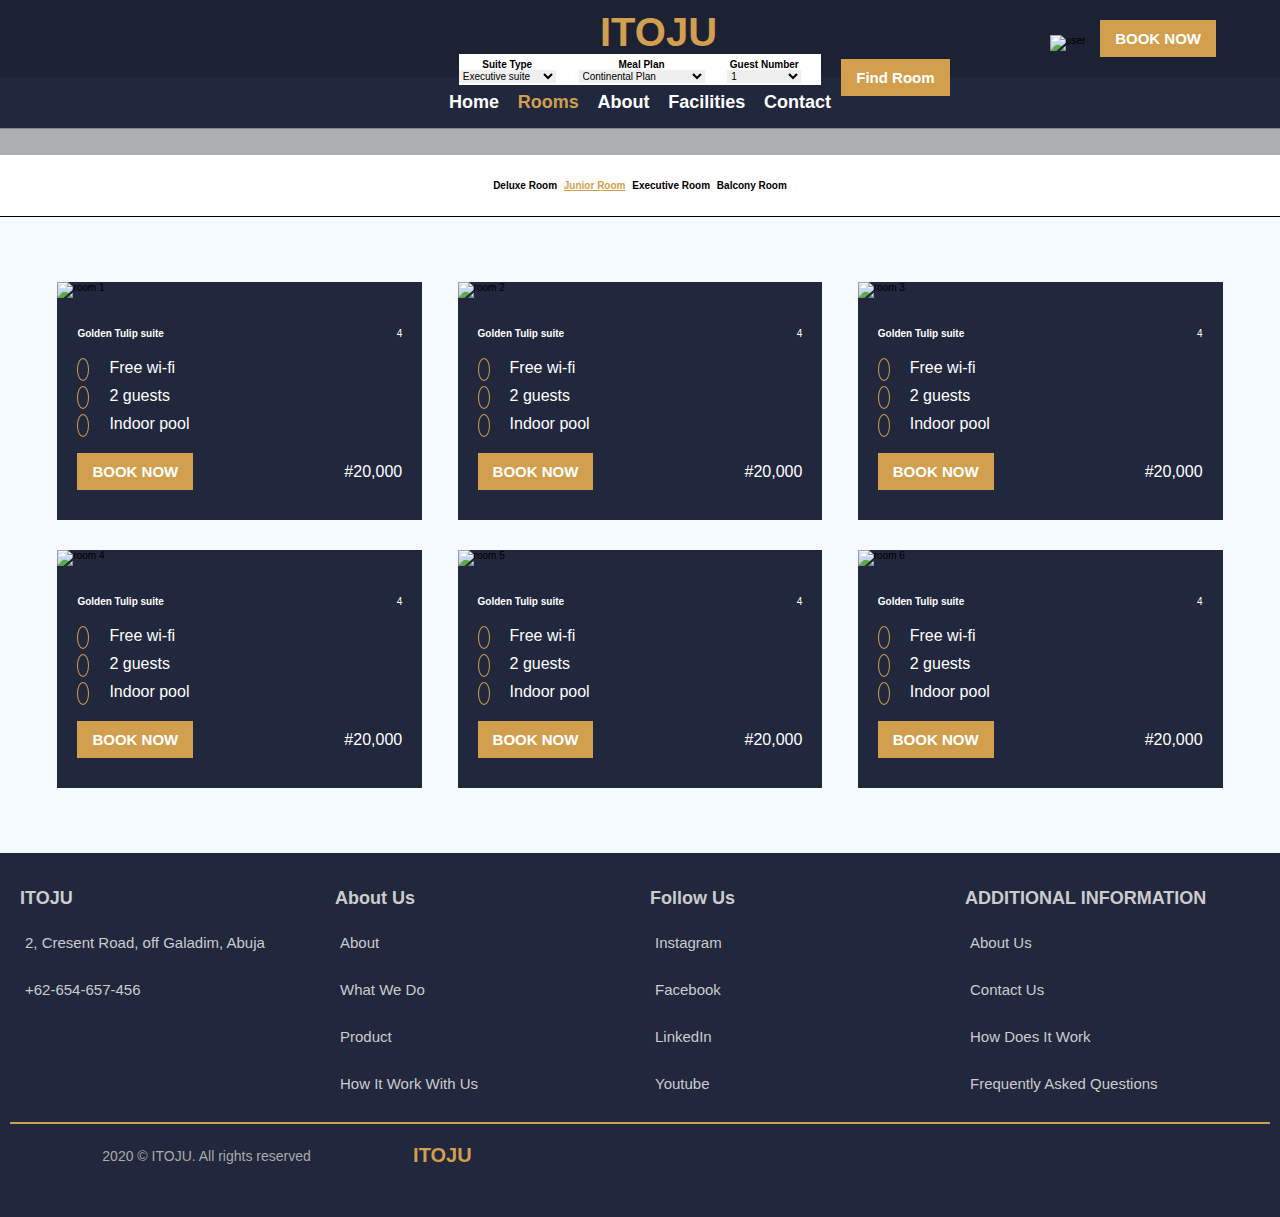
==== rooms.html @ e608b77e "itoju hotel" ====
<!DOCTYPE html>
<html lang="en">
<head>
    <meta charset="UTF-8">
    <meta name="viewport" content="width=device-width, initial-scale=1.0">
    <link rel="stylesheet" href="css/style.css">
    <link rel="stylesheet" href="https://pro.fontawesome.com/releases/v5.10.0/css/all.css" integrity="sha384-AYmEC3Yw5cVb3ZcuHtOA93w35dYTsvhLPVnYs9eStHfGJvOvKxVfELGroGkvsg+p" crossorigin="anonymous"/>
    <title>Rooms | ITOJU Hotel</title>
</head>
<body>
    <header>
        <div  id="top">
            <div class="flex">
                <h3 class="logo"><a href="#">ITOJU</a></h3>
                <div class="book">
                    <img src="https://res.cloudinary.com/adenike/image/upload/v1591659038/hotel%20-%20itoju/Union_1_zvwvyh.png" alt="user"></li>
                <button class="white-btn">BOOK NOW</button>
                </div>
                
            </div> 
        </div>
        <nav class="nav">
            <ul class="nav-list">
                <li><a href="index.html">Home</a></li>
                <li><a href="rooms.html" class="active">Rooms</a></li>
                <li><a href="#">About</a></li>
                <li><a href="facilities.html">Facilities</a></li>
                <li><a href="contact.html">Contact</a></li>
            </ul>
        </nav>


    </header>

    <main>
        <section class="first-img">
            <img src="https://res.cloudinary.com/adenike/image/upload/v1592524784/itoju%20-%20compressed/first-room_oj4mim.jpg" alt="">
            <div class="find-room">
                <div class="options">
                    <div class="group">
                        <label for="space">Suite Type</label><br>
                        <select name="space" id="space">
                            <option value="Executive suite">Executive suite</option>
                            <option value="Mini suite">Mini suite</option>
                            <option value="Presidential suite">Presidential suite</option>
                            <option value="Apartments">Apartments</option>
                        </select>
                        <hr>
                    </div>
                    <div class="group">
                        <label for="meal">Meal Plan</label> <br>
                        <select name="meal" id="meal">
                            <option value="Continental">Continental Plan</option>
                            <option value="Continental">European Plan</option>
                            <option value="Continental">American Plan</option>
                            <option value="Continental">Modified American Plan</option>
                        </select>
                        <hr>
                    </div>    
                    <div class="group">
                        <label for="guest">Guest Number</label> <br><!--<br>-->
                        <select name="guest" id="guest">
                            <option value="one">1</option>
                            <option value="two">2</option>
                            <option value="three">3</option>
                            <option value="others">More than 3</option>
                        </select>
                        <hr>
                    </div>
                    <div class="button">
                    <button class="white-btn">Find Room</button>
                </div>
                </div> 
                                       
            </div>
            
            <div class="nav">
                <ul>
                    <li><a href="#">Deluxe Room</a></li>
                    <li><a href="#" class="active">Junior Room</a></li>
                    <li><a href="#">Executive Room</a></li>
                    <li><a href="#">Balcony Room</a></li>
                </ul>
            </div>
        </section>

        <div class="other">
            <section class="rooms">
                <div class="flex" id="all-card">
                    <div class="card" id="room1">
                        <img src="https://res.cloudinary.com/adenike/image/upload/v1592524782/itoju%20-%20compressed/room1_t5vor9.jpg" alt="room 1">
                        <div class="detail">
                            <!-- <div class="flex" id="details1"> -->
                                <div class="flex" id="name">
                                    <h3>Golden Tulip suite</h3> 
                                    <span class="star">4                                
                                        <i class="fas fa-star"></i>
                                        <i class="fas fa-star"></i>
                                        <i class="fas fa-star"></i>
                                        <i class="fas fa-star"></i>
                                    </span> 
                                </div>
                                <p class="check"><i class="far fa-check"></i> Free wi-fi</p>
                                <p class="check"><i class="far fa-check"></i> 2 guests</p>
                                <p class="check"><i class="far fa-check"></i> Indoor pool</p>
                            <!-- </div> -->
                            <div class="flex">
                                <button class="white-btn">BOOK NOW</button>
                                <p class="price">#20,000</p>
                            </div>
                        </div>
                        
                    </div>
    
                    <div class="card" id="room2">
                        <img src="https://res.cloudinary.com/adenike/image/upload/v1592524782/itoju%20-%20compressed/room5_yoid3b.jpg" alt="room 2">
                        <div class="detail">
                            <div class="flex">
                                <h3>Golden Tulip suite</h3> 
                                <span class="star">4                                
                                    <i class="fas fa-star"></i>
                                    <i class="fas fa-star"></i>
                                    <i class="fas fa-star"></i>
                                    <i class="fas fa-star"></i>
                                </span> 
                            </div>
                            <p class="check"><i class="far fa-check"></i> Free wi-fi</p>
                            <p class="check"><i class="far fa-check"></i> 2 guests</p>
                            <p class="check"><i class="far fa-check"></i> Indoor pool</p>
                        
                            <div class="flex">
                                <button class="white-btn">BOOK NOW</button>
                                <p class="price">#20,000</p>
                            </div>
                        </div>
                    </div>
    
                    <div class="card" id="room3">
                        <img src="https://res.cloudinary.com/adenike/image/upload/v1592524782/itoju%20-%20compressed/room3_a3war2.jpg" alt="room 3">
                        <div class="detail">
                            <div class="flex">
                                <h3>Golden Tulip suite</h3> 
                                <span class="star">4                                
                                    <i class="fas fa-star"></i>
                                    <i class="fas fa-star"></i>
                                    <i class="fas fa-star"></i>
                                    <i class="fas fa-star"></i>
                                </span> 
                            </div>
                            <p class="check"><i class="far fa-check"></i> Free wi-fi</p>
                            <p class="check"><i class="far fa-check"></i> 2 guests</p>
                            <p class="check"><i class="far fa-check"></i> Indoor pool</p>
                        
                            <div class="flex">
                                <button class="white-btn">BOOK NOW</button>
                                <p class="price">#20,000</p>
                            </div>
                        </div>
                    </div>
    
                    <div class="card" id="room4">
                        <img src="https://res.cloudinary.com/adenike/image/upload/v1592524782/itoju%20-%20compressed/room4_alrwgn.jpg" alt="room 4">
                        <div class="detail">
                            <div class="flex">
                                <h3>Golden Tulip suite</h3> 
                                <span class="star">4                                
                                    <i class="fas fa-star"></i>
                                    <i class="fas fa-star"></i>
                                    <i class="fas fa-star"></i>
                                    <i class="fas fa-star"></i>
                                </span> 
                            </div>
                            <p class="check"><i class="far fa-check"></i> Free wi-fi</p>
                            <p class="check"><i class="far fa-check"></i> 2 guests</p>
                            <p class="check"><i class="far fa-check"></i> Indoor pool</p>
                        
                            <div class="flex">
                                <button class="white-btn">BOOK NOW</button>
                                <p class="price">#20,000</p>
                            </div>
                        </div>
                    </div>
    
                    <div class="card" >
                        <img src="https://res.cloudinary.com/adenike/image/upload/v1592524782/itoju%20-%20compressed/room5_yoid3b.jpg" alt="room 5">
                        <div class="detail">
                            <div class="flex">
                                <h3>Golden Tulip suite</h3> 
                                <span class="star">4                                
                                    <i class="fas fa-star"></i>
                                    <i class="fas fa-star"></i>
                                    <i class="fas fa-star"></i>
                                    <i class="fas fa-star"></i>
                                </span> 
                            </div>
                            <p class="check"><i class="far fa-check"></i> Free wi-fi</p>
                            <p class="check"><i class="far fa-check"></i> 2 guests</p>
                            <p class="check"><i class="far fa-check"></i> Indoor pool</p>
                        
                            <div class="flex">
                                <button class="white-btn">BOOK NOW</button>
                                <p class="price">#20,000</p>
                            </div>
                        </div>
                    </div>
    
                    <div class="card" id="room6">
                        <img src="https://res.cloudinary.com/adenike/image/upload/v1592524783/itoju%20-%20compressed/room6_aeiday.jpg" alt="room 6">
                        <div class="detail">
                            <div class="flex">
                                <h3>Golden Tulip suite</h3> 
                                <span class="star">4                                
                                    <i class="fas fa-star"></i>
                                    <i class="fas fa-star"></i>
                                    <i class="fas fa-star"></i>
                                    <i class="fas fa-star"></i>
                                </span> 
                            </div>
                            <p class="check"><i class="far fa-check"></i> Free wi-fi</p>
                            <p class="check"><i class="far fa-check"></i> 2 guests</p>
                            <p class="check"><i class="far fa-check"></i> Indoor pool</p>
                        
                            <div class="flex">
                                <button class="white-btn">BOOK NOW</button>
                                <p class="price">#20,000</p>
                            </div>
                        </div>
                    </div>
    
                </div>
            </section>
        </div>
        
    </main>


    <footer class="footer">
        <div class="flex" id="foot">
            <div class="footer-content" id="brand">
                <h3 class="logo">ITOJU</h3>
                <p class="address">
                    2, Cresent Road, off Galadim, Abuja
                </p>
                <p class="number">+62-654-657-456</p>
            </div>
            <div class="footer-content" id="about-us">
                <h3>About Us</h3>
                <p class="about">About</a></p>
                <p class="do">What We Do</a></p>
                <p class="product">Product</a></p>
                <p class="how">How It Work With Us</p>
            </div>
 
            <div class="footer-content" id="follow">
                <h3>Follow Us</h3>
                <p>Instagram</p>
                <p>Facebook</p>
                <p>LinkedIn</p>
                <p>Youtube</p>
            </div>
 
            <div class="footer-content" id="addition">
                 <h3>ADDITIONAL INFORMATION</h3>
                 <p>About Us</p>
                 <p>Contact Us</p>
                 <p>How Does It Work</p>
                 <p>Frequently Asked Questions</p>  
            </div>  
        </div>
        <hr>
        <div class="flex" id="copy">
            <p class="copyright">2020 &copy; ITOJU. All rights reserved</p>
            <h3 class="orange">ITOJU</h3>
            <!-- <p>Adenike Salau &copy; 2020</p> -->
        </div>
    </footer>
    
</body>
</html>
---- css/style.css ----
:root{
    --primary-color: #d19f4e;
    --secondary-color: #fff;

}
*{
    margin: 0;
    padding: 0;
    font-size: 10px;
    border: none;
    box-sizing: border-box;
    font-family: -apple-system, BlinkMacSystemFont, 'Segoe UI', Roboto, Oxygen, Ubuntu, Cantarell, 'Open Sans', 'Helvetica Neue', sans-serif;
}
html, body{
    margin: 0;
    padding: 0;   
    max-width: 100%;
    overflow-x: hidden;
    box-sizing: border-box;
}
body{
    background-color: #F5FAFE;    
    /* font-family: 'Segoe UI', Tahoma, Geneva, Verdana, sans-serif;     */
}

header #top{
    background-color: #1C2133;  
    padding: 20px 5%;
}
header #top .white-btn, .newsletter .black-btn{
    margin-left: 12px;
}

header .logo a{
    text-decoration: none;
    color: var(--primary-color);
    cursor: pointer;
    font-size: 25px;
}
.white-btn, .black-btn{
    background-color: var(--primary-color);
    color: var(--secondary-color);
    font-size: 1.5em;
    font-weight: 600;
    cursor: pointer;
    padding: 10px 15px;
}
 .black-btn:hover {
    color: var(--secondary-color);
}

.white-btn:hover, .black-btn{
    color: black;
}
header nav{
    padding: 15px 0;
    border-bottom: 1px solid #868686;
    background-color: #21273D;
    text-align: center;
}

ul li{
    list-style: none;
    padding: 10px 0;
    display: inline;
}
ul li a.active{
    color: var(--primary-color);
}
.nav li a{
    margin: 10px 8px;
    cursor: pointer;
    font-weight: 600;
    text-decoration: none;
    color: var(--secondary-color);
} 
.nav li a:hover{
    color: var(--primary-color);
}

.flex{
    display: flex;
    justify-content: space-evenly;
    flex-wrap: wrap;
}

main{
    margin-bottom: 20px;
    
} 
main .image{
    padding-top: 20px;
    background-color: #21273D;
    text-align: center;
    
}
main .image img{
    width: 55%;
    height: auto;
}
main .first-img{
    position: relative;
    background: linear-gradient(rgba(0,0,0, 0.3), rgba(0,0,0, 0.3));
}
main .first-img img{
    position: relative;
    max-width: 100%;
    z-index: -1;
    display: block;
}
.first-img .nav{
    padding: 25px 0;    
    border-bottom: 1px solid #000;
    background-color: var(--secondary-color);
    text-align: center;
}

.first-img .nav a{
    color: #000;
    margin: 10px 2px;
}
.first-img .nav a.active{
    text-decoration: solid underline;
    color: var(--primary-color);
}

.first-img .find-room{    
    width: 100%;
    text-align: center;
}

.find-room label{
    font-weight: 900;
    padding-top: 20px;
}

.group{
    display: inline-block;
}

.first-img .find-room hr{
    border: 1px;
}

.first-img .find-room .options{
    background-color: var(--secondary-color);
    padding-top: 20px;
    margin: 0 auto;
    display: inline;
}
.rooms img{
    width: 100%;
}
section.rooms{
    margin: 50px auto;
}

.rooms .detail{
    background-color: #21273D;
    color: var(--secondary-color);
    font-weight: 400;
    padding: 10px 20px;
    max-width: 100%;
}
.rooms .detail .price{
    font-size: 16px;
    margin-top: 10px;
}

.rooms .card{
    background-color: #21273D;
    width: 95%;
    margin: 15px 10px;
}

.rooms .detail .flex{
    justify-content: space-between;
    margin: 20px 0;
}

.rooms .check{
   margin-bottom: 10px; 
   font-size: 16px;
}

.rooms .check i, .checklist i{
    border-radius: 50%;
    padding: 5px; 
    margin-top: 10px;
    margin-right: 20px;
    
    border: 1px solid var(--primary-color);
}
.rooms .star i{
    color: var(--primary-color);
    
}

main .abode{
    position: relative;
    top: -20px;
    box-shadow: 1px 2px 14px rgba(0, 0, 0, 0.5);
    background-color: var(--secondary-color);
    padding: 3em 0.2em;
    max-width: 80%;
    margin: 0 auto;
}
.abode #all-images, .abode #other-img{
    max-width: 90%;
    margin: 0 auto;
}
.abode #all-images .letters h2{
    font-size: 1.5em;
    padding-bottom: 1em;
}
main .abode img, main .abode .letters{
    margin: 1em;
    width: 80%;
}
.abode #all-images .letters p{
    font-size: 1.3em;
    margin-bottom: 1em;
}

main .more-facilities{
    /* max-width: 95%; */
    padding: 3em 0.2em;
    margin: 0 auto;
}
.more-facilities .section-title{
    font-size: 25px;
    font-weight: 900;
    /* text-transform: uppercase; */
    text-align: center;
    margin: 1em;
}
main .more-facilities .explore{
    text-align: center;
    font-size: 16px;
}

main .more-facilities #facilities .facility-card{
    width: 80%;
    margin: 1.5em auto;
}
.more-facilities .facility-card .words{
    box-shadow: 1px 0 10px rgba(0, 0, 0, 0.2);
    padding: 5%;
}
.more-facilities .facility-card .words p{
    font-size: 16px;
}
.more-facilities .facility-card .words .more{
    margin-top: 10px;
}
.more-facilities .facility-card .words .more a{
    text-decoration: none;
    font-size: 14px;
    font-weight: 600;
    cursor: pointer;
    margin: 1em 0;
    color: var(--primary-color);
    
}
.more-facilities #facilities .facility-card img{
    width: 100%;
}

.contact-us{
    margin: 50px auto;
    max-width: 80%;    
    text-align: center;
}
.contact-us p, .contact-us h1, .contact-us h2{
    padding: 5px 0;
}
.contact-us #our-form{
    font-weight: 400;
    font-size: 20px;
}
.contact-us h1, .contact-us .email-address a, footer .orange{
    color: var(--primary-color);
    font-size: 20px;
    
}

.contact-us .email-address a{
    text-decoration: none;
    cursor: pointer;
} 
.contact-us #how{
    font-size: 1.5em;
}
form{
    text-align: center;
    margin: 0 auto;
}
form .fill{
    margin: 20px 0;
    text-align: left;
}
form label{
    font-weight: 500;
    font-size: 1.5em;
    display: block;
    margin-bottom: 5px;
}
form input{
    height: 35px;
}
form input, form textarea{
    border: 1px solid #ccc;
    width: 100%;
    padding: 10px;
    font-size: 1.5em;
    background-color: #f7f7f9;
}
form input:focus, 
form textarea:focus{
    outline-color: var(--primary-color);
    
}
form textarea{
    height: 100px;
    resize: vertical;
}
form .button{
    text-align: right;
}

form .btn:hover{
    color: #ccc;
    font-weight: 600;
}
header .flex{  
    justify-content: space-between;
}
.majesty-comfort{
    position: absolute; 
    top: 50%;
    margin-top: -40px;
    width: 100%; 
    text-align: center; 
    color: var(--secondary-color);
}
.majesty-comfort h1{
    font-size: 28px;
    font-weight: 600;
    
}
.majesty-comfort p{
    margin-top: 10px;
    font-size: 16px;
}

.wrapper{
    width: 91%;
    margin: 0 auto;
    margin-top: 20px;
    display: grid;
    grid-template-columns: 1fr ;
    grid-template-rows: 1fr;
    gap: 15px;
}
.wrapper img, video{
    width: 100%;
}
.two, .two img{
    /* border: 1px solid #abc; */
    height: 480px;
}

#cozy, #ambience{
    box-sizing: border-box;    
    padding: 0px 25px;
    position: relative;
}
#cozy .black-btn{
    margin-top: 20px;
    margin-left: 0;

}
#cozy h3, #ambience h3, .newsletter h3{
    letter-spacing: 2px;
    font-weight: 500;
    font-size: 20px;
}

#ambience{
    background-color: #21273D;
    color: var(--secondary-color);
}
.wrapper .words{
    line-height: 30px;
    padding: 50px 0px;

}
.wrapper .words p{
    font-size: 18px;
    
    font-weight: lighter;
}
#ambience .words .flex{
    width: 85%;
    justify-content: space-between;
}
.watch-video, .newsletter{
    max-width: 91%;
    margin: 20px auto;
}
.newsletter{
    background: #FDF3E7;
    /* margin-top: 20px; */
    padding: 40px;
}
.newsletter form{
    margin-top: 30px;
}



.footer{
    left: 0;
    bottom: 0;
    overflow: hidden;
    background-color: #21273D;
    color: #ccc;
    padding: 2.5em 1em;
}
footer p{
    cursor: pointer;
    margin: 1em;
    padding-bottom: 1em;
    font-size: 1.5em;
}
footer p:hover{
    color: var(--secondary-color);
    font-weight: 600;
}
footer #copy{
    padding-top: 10px;
    max-width: 550px;
}
 footer #copy .copyright{
    font-size: 14px;
    color: #aaa;
}
footer a{
    color: #ccc;
    text-decoration: none;
}
footer hr{
    border:1px solid var(--primary-color);    
}
footer h3{
    margin: 10px;
    padding-bottom: 10px;
    font-weight: 600;
    font-size: 18px;
}
footer .footer-content{
    width: 100%;
}
main .other{
    max-width: 95%;
    margin: 0 auto;
}

@media(min-width: 768px){
    header .logo a{
        font-size: 40px;
        margin: auto;
        position: absolute;
        left: 50%;
        margin-left: -40px;
        top: 0;
        padding-top: 10px;
    }
    header ul li a{
        
        margin: 10px 25px;
        font-size: 18px;
    }
    .majesty-comfort h1{
        font-size: 550%;
    }
    .first-img .find-room{
        position: relative;
        top: -70px;

    }
    .group{
        margin-right: 20px;
    }
    .first-img .find-room .button{
        display: inline-block;
        position: absolute;
        margin-left: 20px;
        
    } 

    .rooms .card{
        width: 30%;
    }

    .contact-us h1, .contact-us .email-address a{
        font-size: 35px;
        letter-spacing: 2px;
    }

    main .abode img{
        width: 40%;
    }

    .abode #all-images .letters {
        width: 85%;
        margin-top: 2em;
    }
    .abode #all-images .letters h2{
        font-size: 2.5em;
    }
    
    .abode #all-images #right-img{
        justify-content: space-evenly;
    }
    main .more-facilities #facilities .facility-card{
        width: 40%;
    }
    /*main .image img{
       width: 300px;
        height: auto;
    }*/
    .contact-us{
        max-height: 60%;
    }
    form input, form textarea{
        max-width: 100%;
        
    }
    form{
        max-width: 400px;
        margin: auto;
    }

    .wrapper{
        grid-template-columns: 1fr 1fr;
        grid-template-rows: 1fr 1fr;
    }
    .wrapper .two, .two img{
        height: auto;
    }
    .newsletter h3{
        max-width: 50%;
    }
    .newsletter input{
        width: 50%;
        height: 40px;
    }
    
    footer{
        padding: 20px 50px;
    }
    footer .footer-content{
        max-width: 40%;
    }
}

@media (min-width: 992px){
    main .abode img{
       width: 25%;
    }
    .abode #all-images .letters {
        width: 52%;
    }
    .abode #all-images .letters p{
        font-size: 1.8em;
        line-height: 1.5;
        
    }
    .abode #all-images #right-img{
        width: 25%;
        flex-direction: column;
        justify-content: space-around;
    }
    .abode #all-images #right-img img{
        width: 100%;
    }
    main .more-facilities #facilities .facility-card{
        width: 22%;
        margin: 3em 1em;
    }
    .wrapper .words{
        position: absolute;
        top: 50%; 
        margin-top: -140px;
        padding: 0 50px;
    }
    .wrapper .words .flex{
        max-width: 300px;
        
    }
    footer .footer-content{
        max-width: 25%;
    }
}
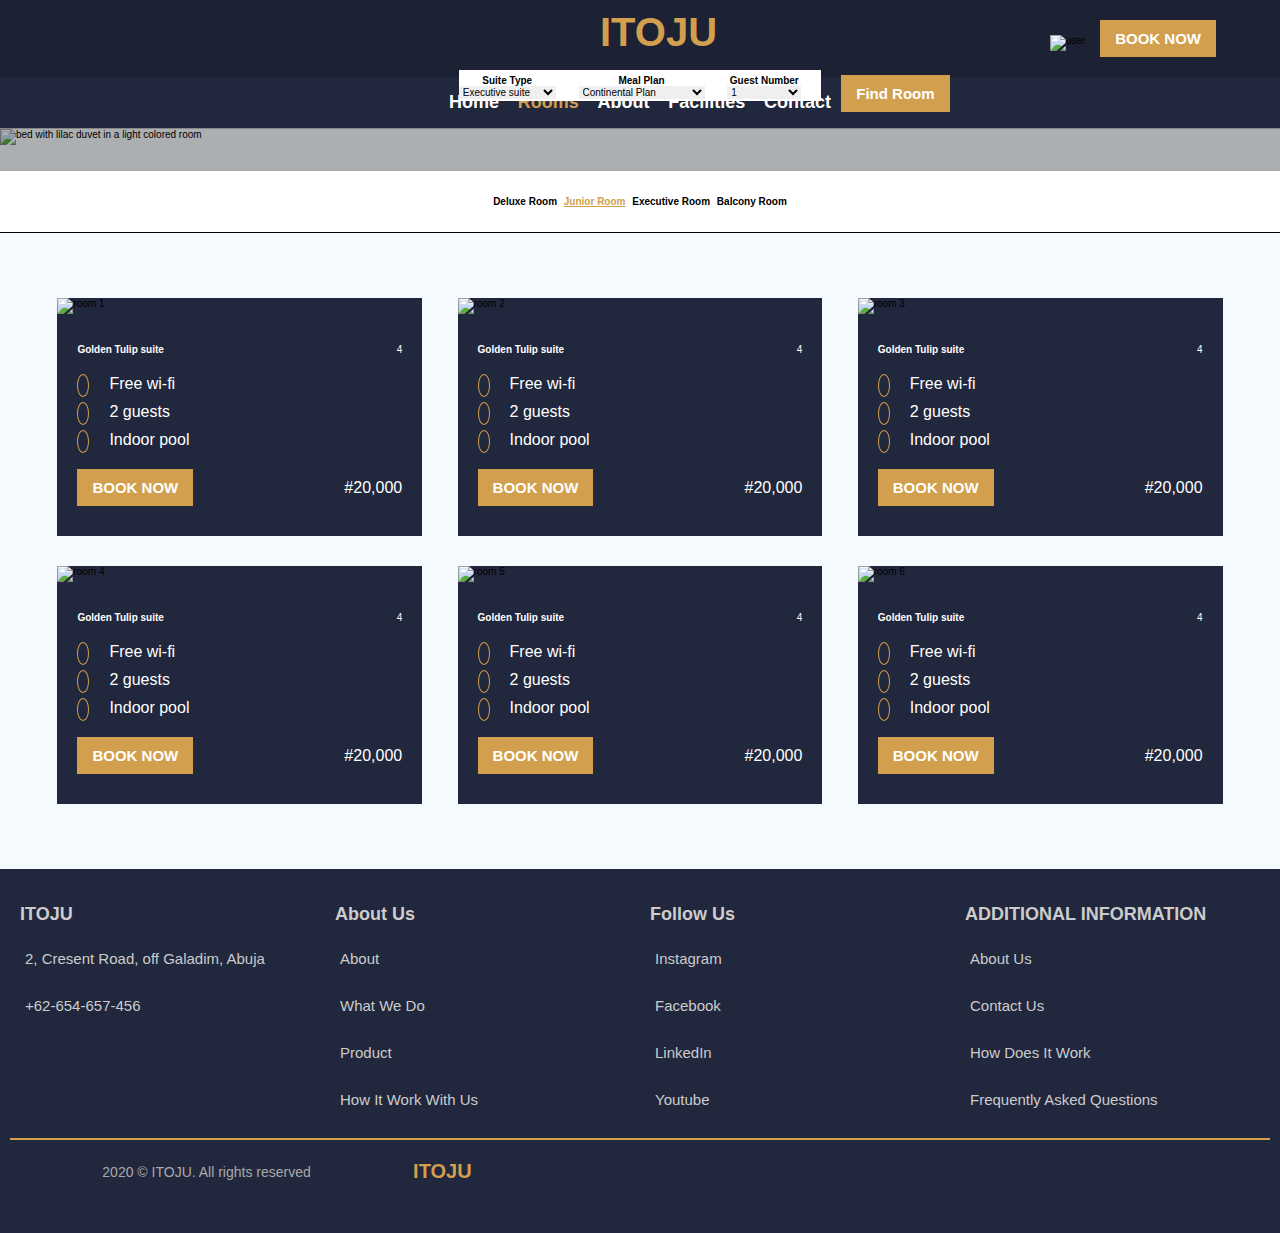
==== commit 67029e7a: "room image changed" ====
--- a/rooms.html
+++ b/rooms.html
@@ -10,23 +10,26 @@
 <body>
     <header>
         <div  id="top">
-            <div class="flex">
-                <h3 class="logo"><a href="#">ITOJU</a></h3>
-                <div class="book">
-                    <img src="https://res.cloudinary.com/adenike/image/upload/v1591659038/hotel%20-%20itoju/Union_1_zvwvyh.png" alt="user"></li>
-                <button class="white-btn">BOOK NOW</button>
-                </div>
-                
+            <div class="container">
+                <div class="flex">
+                    <h3 class="logo"><a href="#">ITOJU</a></h3>
+                    <div class="book">
+                        <img src="https://res.cloudinary.com/adenike/image/upload/v1591659038/hotel%20-%20itoju/Union_1_zvwvyh.png" alt="user"></li>
+                        <button class="white-btn">BOOK NOW</button>
+                    </div>         
+                </div>
             </div> 
         </div>
         <nav class="nav">
-            <ul class="nav-list">
-                <li><a href="index.html">Home</a></li>
-                <li><a href="rooms.html" class="active">Rooms</a></li>
-                <li><a href="#">About</a></li>
-                <li><a href="facilities.html">Facilities</a></li>
-                <li><a href="contact.html">Contact</a></li>
-            </ul>
+            <div class="container">
+                <ul class="nav-list">
+                    <li><a href="index.html">Home</a></li>
+                    <li><a href="rooms.html" class="active">Rooms</a></li>
+                    <li><a href="#">About</a></li>
+                    <li><a href="facilities.html">Facilities</a></li>
+                    <li><a href="contact.html">Contact</a></li>
+                </ul>
+            </div>
         </nav>
 
 
@@ -34,44 +37,45 @@
 
     <main>
         <section class="first-img">
-            <img src="https://res.cloudinary.com/adenike/image/upload/v1592524784/itoju%20-%20compressed/first-room_oj4mim.jpg" alt="">
+            <img src="https://ik.imagekit.io/b10xdq9vyk/Itoju/first-room_Dm5spF_zAE.jpg" alt="bed with lilac duvet in a light colored room">
             <div class="find-room">
-                <div class="options">
-                    <div class="group">
-                        <label for="space">Suite Type</label><br>
-                        <select name="space" id="space">
-                            <option value="Executive suite">Executive suite</option>
-                            <option value="Mini suite">Mini suite</option>
-                            <option value="Presidential suite">Presidential suite</option>
-                            <option value="Apartments">Apartments</option>
-                        </select>
-                        <hr>
+                <div class="container">
+                    <div class="options">
+                        <div class="group">
+                            <label for="space">Suite Type</label><br>
+                            <select name="space" id="space">
+                                <option value="Executive suite">Executive suite</option>
+                                <option value="Mini suite">Mini suite</option>
+                                <option value="Presidential suite">Presidential suite</option>
+                                <option value="Apartments">Apartments</option>
+                            </select>
+                            <hr>
+                        </div>
+                        <div class="group">
+                            <label for="meal">Meal Plan</label> <br>
+                            <select name="meal" id="meal">
+                                <option value="Continental">Continental Plan</option>
+                                <option value="Continental">European Plan</option>
+                                <option value="Continental">American Plan</option>
+                                <option value="Continental">Modified American Plan</option>
+                            </select>
+                            <hr>
+                        </div>    
+                        <div class="group">
+                            <label for="guest">Guest Number</label> <br><!--<br>-->
+                            <select name="guest" id="guest">
+                                <option value="one">1</option>
+                                <option value="two">2</option>
+                                <option value="three">3</option>
+                                <option value="others">More than 3</option>
+                            </select>
+                            <hr>
+                        </div>
+                        <div class="button">
+                            <button class="white-btn">Find Room</button>
+                        </div>
                     </div>
-                    <div class="group">
-                        <label for="meal">Meal Plan</label> <br>
-                        <select name="meal" id="meal">
-                            <option value="Continental">Continental Plan</option>
-                            <option value="Continental">European Plan</option>
-                            <option value="Continental">American Plan</option>
-                            <option value="Continental">Modified American Plan</option>
-                        </select>
-                        <hr>
-                    </div>    
-                    <div class="group">
-                        <label for="guest">Guest Number</label> <br><!--<br>-->
-                        <select name="guest" id="guest">
-                            <option value="one">1</option>
-                            <option value="two">2</option>
-                            <option value="three">3</option>
-                            <option value="others">More than 3</option>
-                        </select>
-                        <hr>
-                    </div>
-                    <div class="button">
-                    <button class="white-btn">Find Room</button>
-                </div>
-                </div> 
-                                       
+                </div>                                   
             </div>
             
             <div class="nav">
@@ -86,147 +90,148 @@
 
         <div class="other">
             <section class="rooms">
-                <div class="flex" id="all-card">
-                    <div class="card" id="room1">
-                        <img src="https://res.cloudinary.com/adenike/image/upload/v1592524782/itoju%20-%20compressed/room1_t5vor9.jpg" alt="room 1">
-                        <div class="detail">
-                            <!-- <div class="flex" id="details1"> -->
-                                <div class="flex" id="name">
-                                    <h3>Golden Tulip suite</h3> 
-                                    <span class="star">4                                
-                                        <i class="fas fa-star"></i>
-                                        <i class="fas fa-star"></i>
-                                        <i class="fas fa-star"></i>
-                                        <i class="fas fa-star"></i>
-                                    </span> 
-                                </div>
-                                <p class="check"><i class="far fa-check"></i> Free wi-fi</p>
-                                <p class="check"><i class="far fa-check"></i> 2 guests</p>
-                                <p class="check"><i class="far fa-check"></i> Indoor pool</p>
-                            <!-- </div> -->
-                            <div class="flex">
-                                <button class="white-btn">BOOK NOW</button>
-                                <p class="price">#20,000</p>
-                            </div>
-                        </div>
-                        
+                <div class="container">
+                    <div class="flex" id="all-card">
+                        <div class="card" id="room1">
+                            <img src="https://ik.imagekit.io/b10xdq9vyk/Itoju/room1_jJBha8PmE.jpg" alt="room 1">
+                            <div class="detail">
+                                <!-- <div class="flex" id="details1"> -->
+                                    <div class="flex" id="name">
+                                        <h3>Golden Tulip suite</h3> 
+                                        <span class="star">4                                
+                                            <i class="fas fa-star"></i>
+                                            <i class="fas fa-star"></i>
+                                            <i class="fas fa-star"></i>
+                                            <i class="fas fa-star"></i>
+                                        </span> 
+                                    </div>
+                                    <p class="check"><i class="far fa-check"></i> Free wi-fi</p>
+                                    <p class="check"><i class="far fa-check"></i> 2 guests</p>
+                                    <p class="check"><i class="far fa-check"></i> Indoor pool</p>
+                                <!-- </div> -->
+                                <div class="flex">
+                                    <button class="white-btn">BOOK NOW</button>
+                                    <p class="price">#20,000</p>
+                                </div>
+                            </div>                            
+                        </div>
+        
+                        <div class="card" id="room2">
+                            <img src="https://res.cloudinary.com/adenike/image/upload/v1611452817/itoju%20-%20compressed/room_i_n9z0bo.jpg" alt="room 2">
+                            <div class="detail">
+                                <div class="flex">
+                                    <h3>Golden Tulip suite</h3> 
+                                    <span class="star">4                                
+                                        <i class="fas fa-star"></i>
+                                        <i class="fas fa-star"></i>
+                                        <i class="fas fa-star"></i>
+                                        <i class="fas fa-star"></i>
+                                    </span> 
+                                </div>
+                                <p class="check"><i class="far fa-check"></i> Free wi-fi</p>
+                                <p class="check"><i class="far fa-check"></i> 2 guests</p>
+                                <p class="check"><i class="far fa-check"></i> Indoor pool</p>
+                            
+                                <div class="flex">
+                                    <button class="white-btn">BOOK NOW</button>
+                                    <p class="price">#20,000</p>
+                                </div>
+                            </div>
+                        </div>
+        
+                        <div class="card" id="room3">
+                            <img src="https://ik.imagekit.io/b10xdq9vyk/Itoju/room3_HoRbTJsnzj.jpg" alt="room 3">
+                            <div class="detail">
+                                <div class="flex">
+                                    <h3>Golden Tulip suite</h3> 
+                                    <span class="star">4                                
+                                        <i class="fas fa-star"></i>
+                                        <i class="fas fa-star"></i>
+                                        <i class="fas fa-star"></i>
+                                        <i class="fas fa-star"></i>
+                                    </span> 
+                                </div>
+                                <p class="check"><i class="far fa-check"></i> Free wi-fi</p>
+                                <p class="check"><i class="far fa-check"></i> 2 guests</p>
+                                <p class="check"><i class="far fa-check"></i> Indoor pool</p>
+                            
+                                <div class="flex">
+                                    <button class="white-btn">BOOK NOW</button>
+                                    <p class="price">#20,000</p>
+                                </div>
+                            </div>
+                        </div>
+        
+                        <div class="card" id="room4">
+                            <img src="https://ik.imagekit.io/b10xdq9vyk/Itoju/room4_9SMtLhv4d.jpg" alt="room 4">
+                            <div class="detail">
+                                <div class="flex">
+                                    <h3>Golden Tulip suite</h3> 
+                                    <span class="star">4                                
+                                        <i class="fas fa-star"></i>
+                                        <i class="fas fa-star"></i>
+                                        <i class="fas fa-star"></i>
+                                        <i class="fas fa-star"></i>
+                                    </span> 
+                                </div>
+                                <p class="check"><i class="far fa-check"></i> Free wi-fi</p>
+                                <p class="check"><i class="far fa-check"></i> 2 guests</p>
+                                <p class="check"><i class="far fa-check"></i> Indoor pool</p>
+                            
+                                <div class="flex">
+                                    <button class="white-btn">BOOK NOW</button>
+                                    <p class="price">#20,000</p>
+                                </div>
+                            </div>
+                        </div>
+        
+                        <div class="card" id="room5">
+                            <img src="https://res.cloudinary.com/adenike/image/upload/v1592524782/itoju%20-%20compressed/room5_yoid3b.jpg" alt="room 5">
+                            <div class="detail">
+                                <div class="flex">
+                                    <h3>Golden Tulip suite</h3> 
+                                    <span class="star">4                                
+                                        <i class="fas fa-star"></i>
+                                        <i class="fas fa-star"></i>
+                                        <i class="fas fa-star"></i>
+                                        <i class="fas fa-star"></i>
+                                    </span> 
+                                </div>
+                                <p class="check"><i class="far fa-check"></i> Free wi-fi</p>
+                                <p class="check"><i class="far fa-check"></i> 2 guests</p>
+                                <p class="check"><i class="far fa-check"></i> Indoor pool</p>
+                            
+                                <div class="flex">
+                                    <button class="white-btn">BOOK NOW</button>
+                                    <p class="price">#20,000</p>
+                                </div>
+                            </div>
+                        </div>
+        
+                        <div class="card" id="room6">
+                            <img src="https://ik.imagekit.io/b10xdq9vyk/Itoju/room6_Ks0QEaXCTY.jpg" alt="room 6">
+                            <div class="detail">
+                                <div class="flex">
+                                    <h3>Golden Tulip suite</h3> 
+                                    <span class="star">4                                
+                                        <i class="fas fa-star"></i>
+                                        <i class="fas fa-star"></i>
+                                        <i class="fas fa-star"></i>
+                                        <i class="fas fa-star"></i>
+                                    </span> 
+                                </div>
+                                <p class="check"><i class="far fa-check"></i> Free wi-fi</p>
+                                <p class="check"><i class="far fa-check"></i> 2 guests</p>
+                                <p class="check"><i class="far fa-check"></i> Indoor pool</p>
+                            
+                                <div class="flex">
+                                    <button class="white-btn">BOOK NOW</button>
+                                    <p class="price">#20,000</p>
+                                </div>
+                            </div>
+                        </div>
+        
                     </div>
-    
-                    <div class="card" id="room2">
-                        <img src="https://res.cloudinary.com/adenike/image/upload/v1592524782/itoju%20-%20compressed/room5_yoid3b.jpg" alt="room 2">
-                        <div class="detail">
-                            <div class="flex">
-                                <h3>Golden Tulip suite</h3> 
-                                <span class="star">4                                
-                                    <i class="fas fa-star"></i>
-                                    <i class="fas fa-star"></i>
-                                    <i class="fas fa-star"></i>
-                                    <i class="fas fa-star"></i>
-                                </span> 
-                            </div>
-                            <p class="check"><i class="far fa-check"></i> Free wi-fi</p>
-                            <p class="check"><i class="far fa-check"></i> 2 guests</p>
-                            <p class="check"><i class="far fa-check"></i> Indoor pool</p>
-                        
-                            <div class="flex">
-                                <button class="white-btn">BOOK NOW</button>
-                                <p class="price">#20,000</p>
-                            </div>
-                        </div>
-                    </div>
-    
-                    <div class="card" id="room3">
-                        <img src="https://res.cloudinary.com/adenike/image/upload/v1592524782/itoju%20-%20compressed/room3_a3war2.jpg" alt="room 3">
-                        <div class="detail">
-                            <div class="flex">
-                                <h3>Golden Tulip suite</h3> 
-                                <span class="star">4                                
-                                    <i class="fas fa-star"></i>
-                                    <i class="fas fa-star"></i>
-                                    <i class="fas fa-star"></i>
-                                    <i class="fas fa-star"></i>
-                                </span> 
-                            </div>
-                            <p class="check"><i class="far fa-check"></i> Free wi-fi</p>
-                            <p class="check"><i class="far fa-check"></i> 2 guests</p>
-                            <p class="check"><i class="far fa-check"></i> Indoor pool</p>
-                        
-                            <div class="flex">
-                                <button class="white-btn">BOOK NOW</button>
-                                <p class="price">#20,000</p>
-                            </div>
-                        </div>
-                    </div>
-    
-                    <div class="card" id="room4">
-                        <img src="https://res.cloudinary.com/adenike/image/upload/v1592524782/itoju%20-%20compressed/room4_alrwgn.jpg" alt="room 4">
-                        <div class="detail">
-                            <div class="flex">
-                                <h3>Golden Tulip suite</h3> 
-                                <span class="star">4                                
-                                    <i class="fas fa-star"></i>
-                                    <i class="fas fa-star"></i>
-                                    <i class="fas fa-star"></i>
-                                    <i class="fas fa-star"></i>
-                                </span> 
-                            </div>
-                            <p class="check"><i class="far fa-check"></i> Free wi-fi</p>
-                            <p class="check"><i class="far fa-check"></i> 2 guests</p>
-                            <p class="check"><i class="far fa-check"></i> Indoor pool</p>
-                        
-                            <div class="flex">
-                                <button class="white-btn">BOOK NOW</button>
-                                <p class="price">#20,000</p>
-                            </div>
-                        </div>
-                    </div>
-    
-                    <div class="card" >
-                        <img src="https://res.cloudinary.com/adenike/image/upload/v1592524782/itoju%20-%20compressed/room5_yoid3b.jpg" alt="room 5">
-                        <div class="detail">
-                            <div class="flex">
-                                <h3>Golden Tulip suite</h3> 
-                                <span class="star">4                                
-                                    <i class="fas fa-star"></i>
-                                    <i class="fas fa-star"></i>
-                                    <i class="fas fa-star"></i>
-                                    <i class="fas fa-star"></i>
-                                </span> 
-                            </div>
-                            <p class="check"><i class="far fa-check"></i> Free wi-fi</p>
-                            <p class="check"><i class="far fa-check"></i> 2 guests</p>
-                            <p class="check"><i class="far fa-check"></i> Indoor pool</p>
-                        
-                            <div class="flex">
-                                <button class="white-btn">BOOK NOW</button>
-                                <p class="price">#20,000</p>
-                            </div>
-                        </div>
-                    </div>
-    
-                    <div class="card" id="room6">
-                        <img src="https://res.cloudinary.com/adenike/image/upload/v1592524783/itoju%20-%20compressed/room6_aeiday.jpg" alt="room 6">
-                        <div class="detail">
-                            <div class="flex">
-                                <h3>Golden Tulip suite</h3> 
-                                <span class="star">4                                
-                                    <i class="fas fa-star"></i>
-                                    <i class="fas fa-star"></i>
-                                    <i class="fas fa-star"></i>
-                                    <i class="fas fa-star"></i>
-                                </span> 
-                            </div>
-                            <p class="check"><i class="far fa-check"></i> Free wi-fi</p>
-                            <p class="check"><i class="far fa-check"></i> 2 guests</p>
-                            <p class="check"><i class="far fa-check"></i> Indoor pool</p>
-                        
-                            <div class="flex">
-                                <button class="white-btn">BOOK NOW</button>
-                                <p class="price">#20,000</p>
-                            </div>
-                        </div>
-                    </div>
-    
                 </div>
             </section>
         </div>
@@ -235,45 +240,46 @@
 
 
     <footer class="footer">
-        <div class="flex" id="foot">
-            <div class="footer-content" id="brand">
-                <h3 class="logo">ITOJU</h3>
-                <p class="address">
-                    2, Cresent Road, off Galadim, Abuja
-                </p>
-                <p class="number">+62-654-657-456</p>
-            </div>
-            <div class="footer-content" id="about-us">
-                <h3>About Us</h3>
-                <p class="about">About</a></p>
-                <p class="do">What We Do</a></p>
-                <p class="product">Product</a></p>
-                <p class="how">How It Work With Us</p>
-            </div>
- 
-            <div class="footer-content" id="follow">
-                <h3>Follow Us</h3>
-                <p>Instagram</p>
-                <p>Facebook</p>
-                <p>LinkedIn</p>
-                <p>Youtube</p>
-            </div>
- 
-            <div class="footer-content" id="addition">
-                 <h3>ADDITIONAL INFORMATION</h3>
-                 <p>About Us</p>
-                 <p>Contact Us</p>
-                 <p>How Does It Work</p>
-                 <p>Frequently Asked Questions</p>  
-            </div>  
-        </div>
-        <hr>
-        <div class="flex" id="copy">
-            <p class="copyright">2020 &copy; ITOJU. All rights reserved</p>
-            <h3 class="orange">ITOJU</h3>
-            <!-- <p>Adenike Salau &copy; 2020</p> -->
+        <div class="container">
+            <div class="flex" id="foot">
+                <div class="footer-content" id="brand">
+                    <h3 class="logo">ITOJU</h3>
+                    <p class="address">
+                        2, Cresent Road, off Galadim, Abuja
+                    </p>
+                    <p class="number">+62-654-657-456</p>
+                </div>
+                <div class="footer-content" id="about-us">
+                    <h3>About Us</h3>
+                    <p class="about">About</a></p>
+                    <p class="do">What We Do</a></p>
+                    <p class="product">Product</a></p>
+                    <p class="how">How It Work With Us</p>
+                </div>
+    
+                <div class="footer-content" id="follow">
+                    <h3>Follow Us</h3>
+                    <p>Instagram</p>
+                    <p>Facebook</p>
+                    <p>LinkedIn</p>
+                    <p>Youtube</p>
+                </div>
+    
+                <div class="footer-content" id="addition">
+                    <h3>ADDITIONAL INFORMATION</h3>
+                    <p>About Us</p>
+                    <p>Contact Us</p>
+                    <p>How Does It Work</p>
+                    <p>Frequently Asked Questions</p>  
+                </div>  
+            </div>
+            <hr>
+            <div class="flex" id="copy">
+                <p class="copyright">2020 &copy; ITOJU. All rights reserved</p>
+                <h3 class="orange">ITOJU</h3>
+                <!-- <p>Adenike Salau &copy; 2020</p> -->
+            </div>
         </div>
     </footer>
-    
 </body>
 </html>